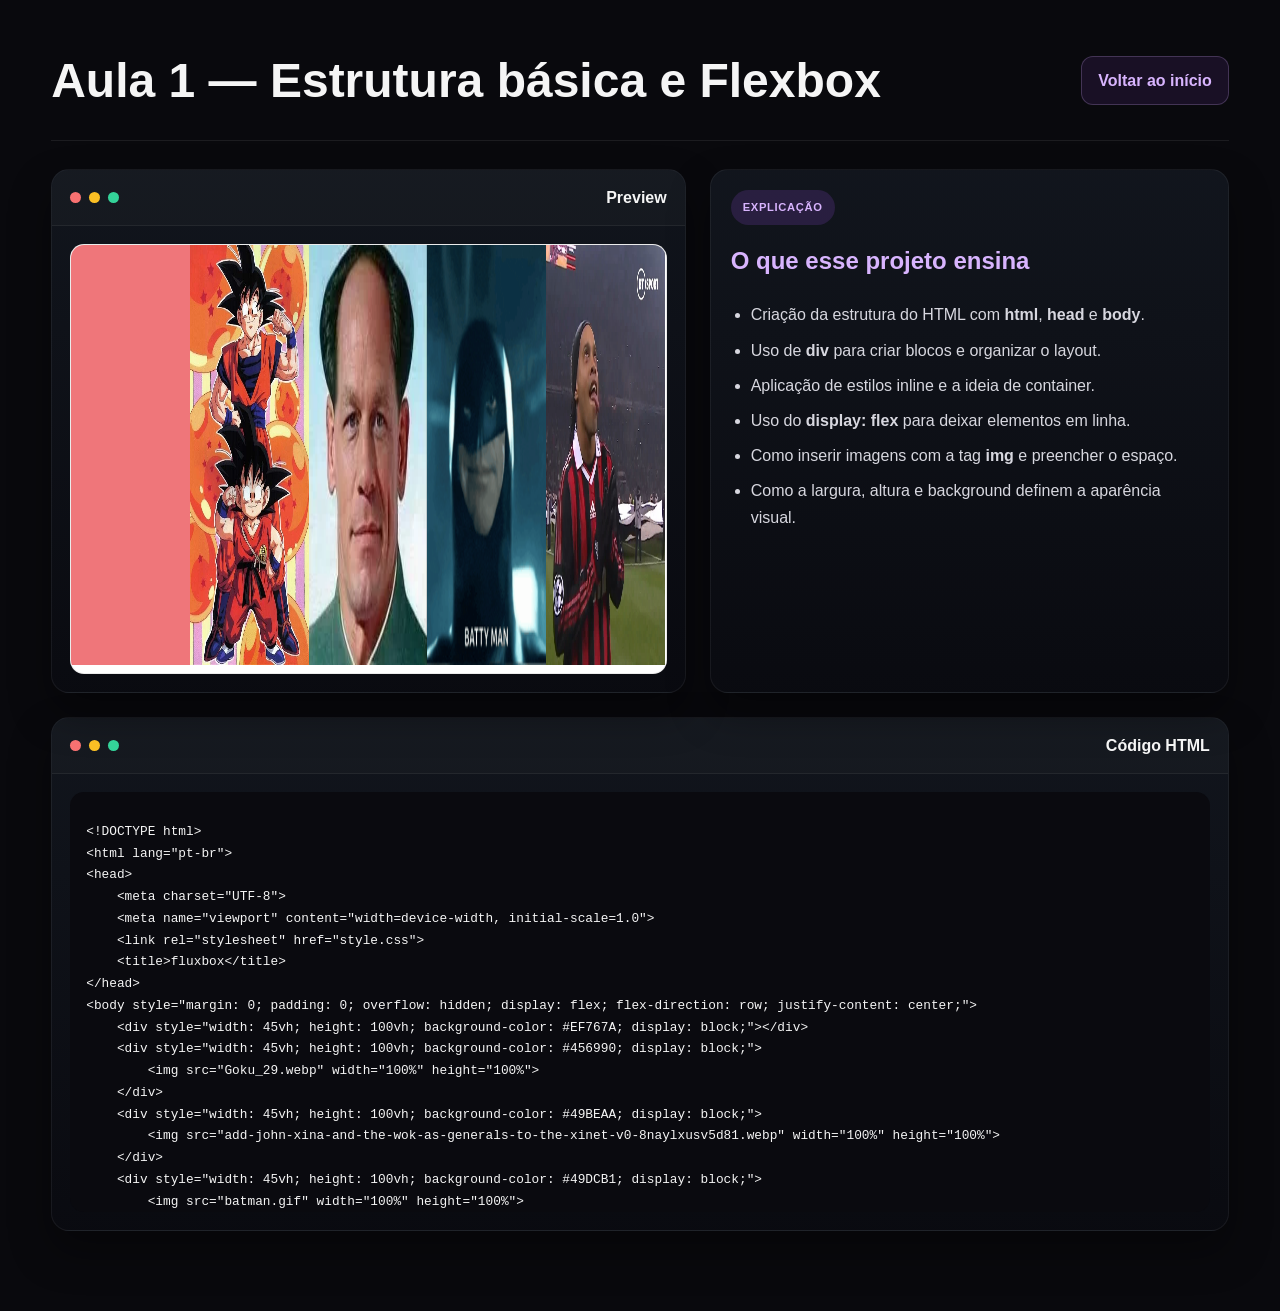
==== aula1-detalhes.html @ ebc7dfb4 "adiciona detalhes das aulas 1 e xilofone, incluindo pré-visualização e explicações" ====
<!DOCTYPE html>
<html lang="pt-br">
<head>
    <meta charset="UTF-8">
    <meta name="viewport" content="width=device-width, initial-scale=1.0">
    <title>Aula 1 - Detalhes</title>
    <link rel="stylesheet" href="style.css">
    <style>
        body {
            margin: 0;
            background: #09090d;
            color: #f5f5f5;
            font-family: Arial, Helvetica, sans-serif;
        }

        .page-shell {
            width: min(1200px, 92vw);
            margin: 40px auto 80px;
        }

        .topbar-page {
            display: flex;
            justify-content: space-between;
            align-items: center;
            gap: 20px;
            margin-bottom: 28px;
            padding-bottom: 18px;
            border-bottom: 1px solid rgba(255,255,255,0.08);
        }

        .topbar-page h1 {
            margin: 0;
            font-size: clamp(2rem, 4vw, 3rem);
        }

        .back-link {
            display: inline-block;
            padding: 10px 16px;
            border-radius: 12px;
            background: rgba(168,85,247,0.10);
            border: 1px solid rgba(216,180,254,0.22);
            color: #d8b4fe;
            text-decoration: none;
            font-weight: 700;
        }

        .content-grid {
            display: grid;
            grid-template-columns: 1.1fr 0.9fr;
            gap: 24px;
        }

        .panel {
            background: linear-gradient(180deg, rgba(18,22,30,0.96), rgba(10,11,17,0.96));
            border: 1px solid rgba(255,255,255,0.06);
            border-radius: 18px;
            box-shadow: 0 20px 40px rgba(0,0,0,0.35);
            overflow: hidden;
        }

        .panel-head {
            display: flex;
            justify-content: space-between;
            align-items: center;
            padding: 14px 18px;
            border-bottom: 1px solid rgba(255,255,255,0.06);
            background: rgba(255,255,255,0.02);
        }

        .dots span {
            display: inline-block;
            width: 11px;
            height: 11px;
            border-radius: 50%;
            margin-right: 8px;
            background: #fff;
        }

        .dots span:nth-child(1) { background: #f87171; }
        .dots span:nth-child(2) { background: #fbbf24; }
        .dots span:nth-child(3) { background: #34d399; }

        .panel-body {
            padding: 18px;
        }

        .preview-box {
            background: #ffffff;
            border-radius: 14px;
            overflow: hidden;
            border: 1px solid rgba(0,0,0,0.08);
        }

        iframe {
            width: 100%;
            height: 420px;
            border: 0;
            background: #fff;
        }

        .code-box {
            background: #0a0a0f;
            color: #f5f5f5;
            border-radius: 14px;
            padding: 16px;
            overflow: auto;
            max-height: 420px;
            font-size: 0.8rem;
            line-height: 1.7;
        }

        .explain {
            padding: 20px;
        }

        .explain h2 {
            margin-top: 0;
            color: #d8b4fe;
        }

        .explain ul {
            padding-left: 20px;
            color: #d7d7df;
        }

        .explain li + li {
            margin-top: 8px;
        }

        .small-tag {
            display: inline-block;
            padding: 8px 12px;
            border-radius: 999px;
            background: rgba(168,85,247,0.16);
            color: #d8b4fe;
            font-weight: 700;
            font-size: 0.7rem;
            text-transform: uppercase;
            letter-spacing: 0.06em;
            margin-bottom: 16px;
        }

        @media (max-width: 820px) {
            .content-grid {
                grid-template-columns: 1fr;
            }

            .topbar-page {
                flex-direction: column;
                align-items: flex-start;
            }
        }
    </style>
</head>
<body>
    <div class="page-shell">
        <div class="topbar-page">
            <h1>Aula 1 — Estrutura básica e Flexbox</h1>
            <a class="back-link" href="index.html">Voltar ao início</a>
        </div>

        <div class="content-grid">
            <section class="panel">
                <div class="panel-head">
                    <div class="dots"><span></span><span></span><span></span></div>
                    <strong>Preview</strong>
                </div>
                <div class="panel-body">
                    <div class="preview-box">
                        <iframe src="aula%20_1/index.html" title="Projeto da Aula 1 em execução"></iframe>
                    </div>
                </div>
            </section>

            <aside class="panel explain">
                <div class="small-tag">Explicação</div>
                <h2>O que esse projeto ensina</h2>
                <ul>
                    <li>Criação da estrutura do HTML com <strong>html</strong>, <strong>head</strong> e <strong>body</strong>.</li>
                    <li>Uso de <strong>div</strong> para criar blocos e organizar o layout.</li>
                    <li>Aplicação de estilos inline e a ideia de container.</li>
                    <li>Uso do <strong>display: flex</strong> para deixar elementos em linha.</li>
                    <li>Como inserir imagens com a tag <strong>img</strong> e preencher o espaço.</li>
                    <li>Como a largura, altura e background definem a aparência visual.</li>
                </ul>
            </aside>
        </div>

        <div class="panel" style="margin-top: 24px;">
            <div class="panel-head">
                <div class="dots"><span></span><span></span><span></span></div>
                <strong>Código HTML</strong>
            </div>
            <div class="panel-body">
                <div class="code-box">
<pre>&lt;!DOCTYPE html&gt;
&lt;html lang="pt-br"&gt;
&lt;head&gt;
    &lt;meta charset="UTF-8"&gt;
    &lt;meta name="viewport" content="width=device-width, initial-scale=1.0"&gt;
    &lt;link rel="stylesheet" href="style.css"&gt;
    &lt;title&gt;fluxbox&lt;/title&gt;
&lt;/head&gt;
&lt;body style="margin: 0; padding: 0; overflow: hidden; display: flex; flex-direction: row; justify-content: center;"&gt;
    &lt;div style="width: 45vh; height: 100vh; background-color: #EF767A; display: block;"&gt;&lt;/div&gt;
    &lt;div style="width: 45vh; height: 100vh; background-color: #456990; display: block;"&gt;
        &lt;img src="Goku_29.webp" width="100%" height="100%"&gt;
    &lt;/div&gt;
    &lt;div style="width: 45vh; height: 100vh; background-color: #49BEAA; display: block;"&gt;
        &lt;img src="add-john-xina-and-the-wok-as-generals-to-the-xinet-v0-8naylxusv5d81.webp" width="100%" height="100%"&gt;
    &lt;/div&gt;
    &lt;div style="width: 45vh; height: 100vh; background-color: #49DCB1; display: block;"&gt;
        &lt;img src="batman.gif" width="100%" height="100%"&gt;
    &lt;/div&gt;
    &lt;div style="width: 45vh; height: 100vh; background-color: #EEB868; display: block;"&gt;
        &lt;img src="EoFkS7EWEAQLBzD.jpg" width="100%" height="100%"&gt;
    &lt;/div&gt;
&lt;/body&gt;
&lt;/html&gt;</pre>
                </div>
            </div>
        </div>
    </div>
</body>
</html>
---- style.css ----
/*
    Arquivo de estilo principal do projeto.
    Este CSS organiza a página inicial do curso de HTML e CSS.
    O tema foi pensado em tons cybertech: roxo, preto e branco.

    Estrutura do arquivo:
    1. variáveis de cor
    2. reset geral
    3. layout do cabeçalho/hero
    4. cards de aulas e projetos
    5. mini visuais ilustrativos
    6. glossário de elementos
    7. timeline de slides
    8. responsividade
*/

:root {
    --bg: #07070b;
    --bg-2: #12121a;
    --panel: rgba(22, 22, 33, 0.9);
    --panel-strong: #181826;
    --primary: #a855f7;
    --secondary: #d8b4fe;
    --accent: #f5f5f5;
    --text: #f4f4f5;
    --muted: #c9c7d2;
    --line: rgba(255,255,255,0.08);
    --shadow: 0 20px 40px rgba(0,0,0,0.45);
    --glow: 0 0 25px rgba(168, 85, 247, 0.45);
}

* {
    box-sizing: border-box;
}

html {
    scroll-behavior: smooth;
}

body {
    margin: 0;
    font-family: Arial, Helvetica, sans-serif;
    background:
        radial-gradient(circle at top left, rgba(168,85,247,0.18), transparent 30%),
        radial-gradient(circle at bottom right, rgba(255,255,255,0.08), transparent 25%),
        linear-gradient(135deg, var(--bg), var(--bg-2));
    color: var(--text);
    line-height: 1.7;
}

a {
    color: inherit;
    text-decoration: none;
}

.container {
    width: min(1200px, 90vw);
    margin: 0 auto;
}

.hero {
    padding: 30px 0 40px;
    background: radial-gradient(circle at top left, rgba(168,85,247,0.15), transparent 35%),
                radial-gradient(circle at bottom right, rgba(255,255,255,0.06), transparent 28%);
}

.topbar {
    display: flex;
    justify-content: space-between;
    align-items: center;
    gap: 20px;
    padding: 12px 0 32px;
}

.brand {
    font-size: 1.05rem;
    font-weight: 700;
    letter-spacing: 0.08em;
    text-transform: uppercase;
    color: var(--secondary);
}

.nav {
    display: flex;
    gap: 18px;
    flex-wrap: wrap;
    font-size: 0.95rem;
    color: var(--muted);
}

.nav a {
    padding: 8px 12px;
    border-radius: 999px;
    transition: 0.25s ease;
}

.nav a:hover {
    background: rgba(255,255,255,0.04);
    color: #fff;
}

.hero-content {
    display: grid;
    grid-template-columns: 1.2fr 0.8fr;
    gap: 28px;
    align-items: center;
    padding: 20px 0 30px;
}

.hero h1 {
    font-size: clamp(2.4rem, 5vw, 4.4rem);
    line-height: 1.05;
    margin: 0 0 18px;
}

.highlight {
    color: var(--secondary);
    text-shadow: var(--glow);
}

.hero p {
    margin: 0 0 22px;
    font-size: 1.05rem;
    color: var(--muted);
    max-width: 650px;
}

.cta-row {
    display: flex;
    flex-wrap: wrap;
    gap: 16px;
    margin-top: 14px;
}

.btn {
    display: inline-flex;
    align-items: center;
    justify-content: center;
    padding: 14px 22px;
    border-radius: 14px;
    font-weight: 700;
    transition: transform 0.2s ease, box-shadow 0.2s ease;
}

.btn:hover {
    transform: translateY(-2px);
}

.btn-primary {
    background: linear-gradient(135deg, var(--primary), #8b5cf6);
    color: #120c1c;
    box-shadow: 0 14px 30px rgba(168,85,247,0.35);
}

.btn-secondary {
    background: rgba(255,255,255,0.04);
    border: 1px solid var(--line);
    color: var(--text);
}

.hero-card {
    background: rgba(255,255,255,0.025);
    border: 1px solid var(--line);
    border-radius: 22px;
    padding: 22px;
    box-shadow: var(--shadow);
    backdrop-filter: blur(10px);
}

.mini-stat {
    display: flex;
    align-items: center;
    justify-content: space-between;
    gap: 16px;
    padding: 14px 0;
    border-bottom: 1px solid var(--line);
}

.mini-stat:last-child {
    border-bottom: none;
}

.mini-stat strong {
    font-size: 1.6rem;
    color: var(--secondary);
}

.section {
    padding: 80px 0;
}

.section-title {
    font-size: clamp(2rem, 3vw, 2.8rem);
    margin: 0 0 12px;
}

.section-sub {
    color: var(--muted);
    margin: 0 0 30px;
    max-width: 700px;
}

.grid {
    display: grid;
    grid-template-columns: repeat(auto-fit, minmax(260px, 1fr));
    gap: 24px;
}

.card {
    background: linear-gradient(180deg, rgba(24,24,38,0.95), rgba(13,13,18,0.95));
    border: 1px solid var(--line);
    border-radius: 18px;
    padding: 22px;
    box-shadow: var(--shadow);
}

.card-visual {
    position: relative;
    overflow: hidden;
    height: 160px;
    border-radius: 14px;
    margin-bottom: 18px;
    border: 1px solid rgba(255,255,255,0.06);
    background: linear-gradient(135deg, rgba(168,85,247,0.28), rgba(255,255,255,0.04));
}

.code-window {
    display: flex;
    gap: 8px;
    padding: 14px 16px;
    border-bottom: 1px solid rgba(255,255,255,0.06);
}

.code-window span {
    width: 10px;
    height: 10px;
    border-radius: 50%;
    display: block;
    background: #ffffff;
    opacity: 0.8;
}

.layout-demo {
    display: flex;
    align-items: end;
    gap: 14px;
    height: calc(100% - 42px);
    padding: 18px 16px;
}

.layout-demo div {
    flex: 1;
    border-radius: 10px 10px 0 0;
    background: linear-gradient(180deg, #f5f5f5, #a855f7);
    box-shadow: inset 0 0 18px rgba(255,255,255,0.18);
}

.layout-demo-row div:nth-child(1) { height: 45%; }
.layout-demo-row div:nth-child(2) { height: 68%; }
.layout-demo-row div:nth-child(3) { height: 84%; }

.visual-audio {
    background: linear-gradient(135deg, rgba(168,85,247,0.24), rgba(255,255,255,0.06));
    display: flex;
    flex-direction: column;
    justify-content: center;
    padding: 18px;
    gap: 16px;
}

.player-panel {
    display: flex;
    align-items: center;
    gap: 10px;
    background: rgba(9,9,12,0.6);
    border: 1px solid rgba(255,255,255,0.08);
    border-radius: 14px;
    padding: 12px 14px;
}

.btn-circle {
    width: 22px;
    height: 22px;
    border-radius: 50%;
    background: linear-gradient(135deg, #ffffff, #d8b4fe);
    display: inline-block;
}

.bar {
    display: inline-block;
    border-radius: 999px;
    background: linear-gradient(180deg, #d8b4fe, #ffffff);
}

.bar-1 { width: 12px; height: 26px; }
.bar-2 { width: 12px; height: 18px; }
.bar-3 { width: 12px; height: 30px; }

.keypad {
    display: flex;
    gap: 10px;
}

.keypad span {
    flex: 1;
    background: rgba(255,255,255,0.08);
    border: 1px solid rgba(255,255,255,0.1);
    border-radius: 10px;
    display: flex;
    align-items: center;
    justify-content: center;
    height: 42px;
    font-weight: 700;
    color: #fff;
}

.visual-gallery {
    background: linear-gradient(135deg, rgba(168,85,247,0.22), rgba(255,255,255,0.04));
    display: flex;
    align-items: center;
    justify-content: center;
    padding: 14px;
}

.image-strip {
    display: flex;
    gap: 10px;
    width: 100%;
    height: 100%;
    align-items: end;
}

.img-box {
    display: block;
    flex: 1;
    border-radius: 12px;
    border: 1px solid rgba(255,255,255,0.08);
    box-shadow: inset 0 0 25px rgba(255,255,255,0.08);
}

.img-one { background: linear-gradient(135deg, #f5f5f5, #a855f7); height: 68%; }
.img-two { background: linear-gradient(135deg, #d8b4fe, #1f1f2a); height: 82%; }
.img-three { background: linear-gradient(135deg, #ffffff, #a855f7); height: 58%; }
.img-four { background: linear-gradient(135deg, #d8b4fe, #f5f5f5); height: 90%; }

.visual-xylophone {
    background: linear-gradient(135deg, rgba(255,255,255,0.09), rgba(168,85,247,0.22));
    display: flex;
    align-items: end;
    justify-content: center;
    padding: 18px 12px;
}

.xylophone-bars {
    display: flex;
    align-items: end;
    justify-content: center;
    gap: 8px;
    width: 100%;
    height: 100%;
}

.xylophone-bars span {
    display: block;
    flex: 1;
    border-radius: 12px 12px 0 0;
    background: linear-gradient(180deg, #f5f5f5, #a855f7);
    box-shadow: 0 0 15px rgba(168,85,247,0.35);
}

.xylophone-bars span:nth-child(1) { height: 40%; }
.xylophone-bars span:nth-child(2) { height: 52%; }
.xylophone-bars span:nth-child(3) { height: 63%; }
.xylophone-bars span:nth-child(4) { height: 74%; }
.xylophone-bars span:nth-child(5) { height: 58%; }
.xylophone-bars span:nth-child(6) { height: 78%; }
.xylophone-bars span:nth-child(7) { height: 88%; }

.tag {
    display: inline-block;
    padding: 6px 12px;
    border-radius: 999px;
    font-size: 0.76rem;
    font-weight: 700;
    letter-spacing: 0.04em;
    text-transform: uppercase;
    background: rgba(168,85,247,0.18);
    color: var(--secondary);
    margin-bottom: 14px;
}

.card h3 {
    margin: 0 0 12px;
    font-size: 1.5rem;
}

.card p {
    margin: 0 0 16px;
    color: var(--muted);
}

.card ul {
    padding-left: 18px;
    margin: 0;
    color: var(--text);
}

.card li + li {
    margin-top: 6px;
}

.card-actions {
    display: flex;
    flex-wrap: wrap;
    gap: 12px;
    margin-top: 18px;
}

.project-link {
    display: inline-block;
    padding: 10px 14px;
    border-radius: 10px;
    background: rgba(168,85,247,0.12);
    border: 1px solid rgba(216,180,254,0.25);
    color: var(--secondary);
    font-weight: 700;
}

.project-link.secondary {
    background: rgba(255,255,255,0.04);
    border-color: rgba(255,255,255,0.1);
    color: var(--text);
}

.glossary {
    display: grid;
    grid-template-columns: repeat(auto-fit, minmax(220px, 1fr));
    gap: 18px;
}

.glossary-item {
    background: rgba(255,255,255,0.02);
    border: 1px solid var(--line);
    border-radius: 14px;
    padding: 18px;
}

.glossary-item strong {
    display: block;
    color: var(--secondary);
    margin-bottom: 10px;
    font-size: 1.08rem;
}

.timeline {
    display: grid;
    gap: 20px;
    margin-top: 12px;
}

.timeline-item {
    display: grid;
    grid-template-columns: 90px 1fr;
    gap: 18px;
    align-items: start;
    background: rgba(255,255,255,0.02);
    border: 1px solid var(--line);
    border-radius: 16px;
    padding: 16px 18px;
}

.timeline-item span {
    display: inline-flex;
    align-items: center;
    justify-content: center;
    background: rgba(168,85,247,0.12);
    border: 1px solid rgba(216,180,254,0.25);
    color: var(--secondary);
    border-radius: 12px;
    padding: 8px 10px;
    font-weight: 700;
}

.timeline-item h4 {
    margin: 0 0 8px;
}

.demo-grid {
    display: grid;
    grid-template-columns: repeat(auto-fit, minmax(320px, 1fr));
    gap: 26px;
}

.demo-card {
    background: linear-gradient(180deg, rgba(18,24,32,0.95), rgba(10,11,17,0.96));
    border: 1px solid var(--line);
    border-radius: 22px;
    padding: 18px;
    box-shadow: var(--shadow);
}

.demo-topbar {
    display: flex;
    justify-content: space-between;
    align-items: center;
    gap: 10px;
    margin-bottom: 14px;
}

.demo-topbar strong {
    color: var(--text);
    font-size: 1rem;
}

.demo-controls {
    display: flex;
    gap: 10px;
    margin-bottom: 14px;
}

.tab-btn {
    flex: 1;
    border: 1px solid var(--line);
    background: rgba(255,255,255,0.02);
    color: var(--muted);
    border-radius: 10px;
    padding: 10px 14px;
    font-weight: 700;
    cursor: pointer;
    transition: 0.2s ease;
}

.tab-btn.active {
    background: linear-gradient(135deg, var(--primary), #8b5cf6);
    color: #120c1c;
    border-color: transparent;
}

.demo-panel {
    display: none;
    width: 100%;
    min-height: 300px;
    background: rgba(0,0,0,0.18);
    border: 1px solid var(--line);
    border-radius: 16px;
    overflow: hidden;
}

.demo-panel.active {
    display: block;
}

.demo-panel iframe {
    width: 100%;
    height: 380px;
    border: 0;
    background: #fff;
}

.demo-panel pre {
    margin: 0;
    padding: 16px;
    background: #0a0a10;
    color: #f5f5f5;
    overflow: auto;
    font-size: 0.82rem;
    line-height: 1.6;
    max-height: 380px;
}

.demo-actions {
    margin-top: 16px;
}

footer {
    padding: 28px 0 60px;
    color: var(--muted);
    text-align: center;
    border-top: 1px solid var(--line);
}

@media (max-width: 760px) {
    .hero-content {
        grid-template-columns: 1fr;
    }

    .topbar {
        flex-direction: column;
        align-items: flex-start;
    }

    .timeline-item {
        grid-template-columns: 1fr;
    }

    .demo-panel iframe {
        height: 300px;
    }
}
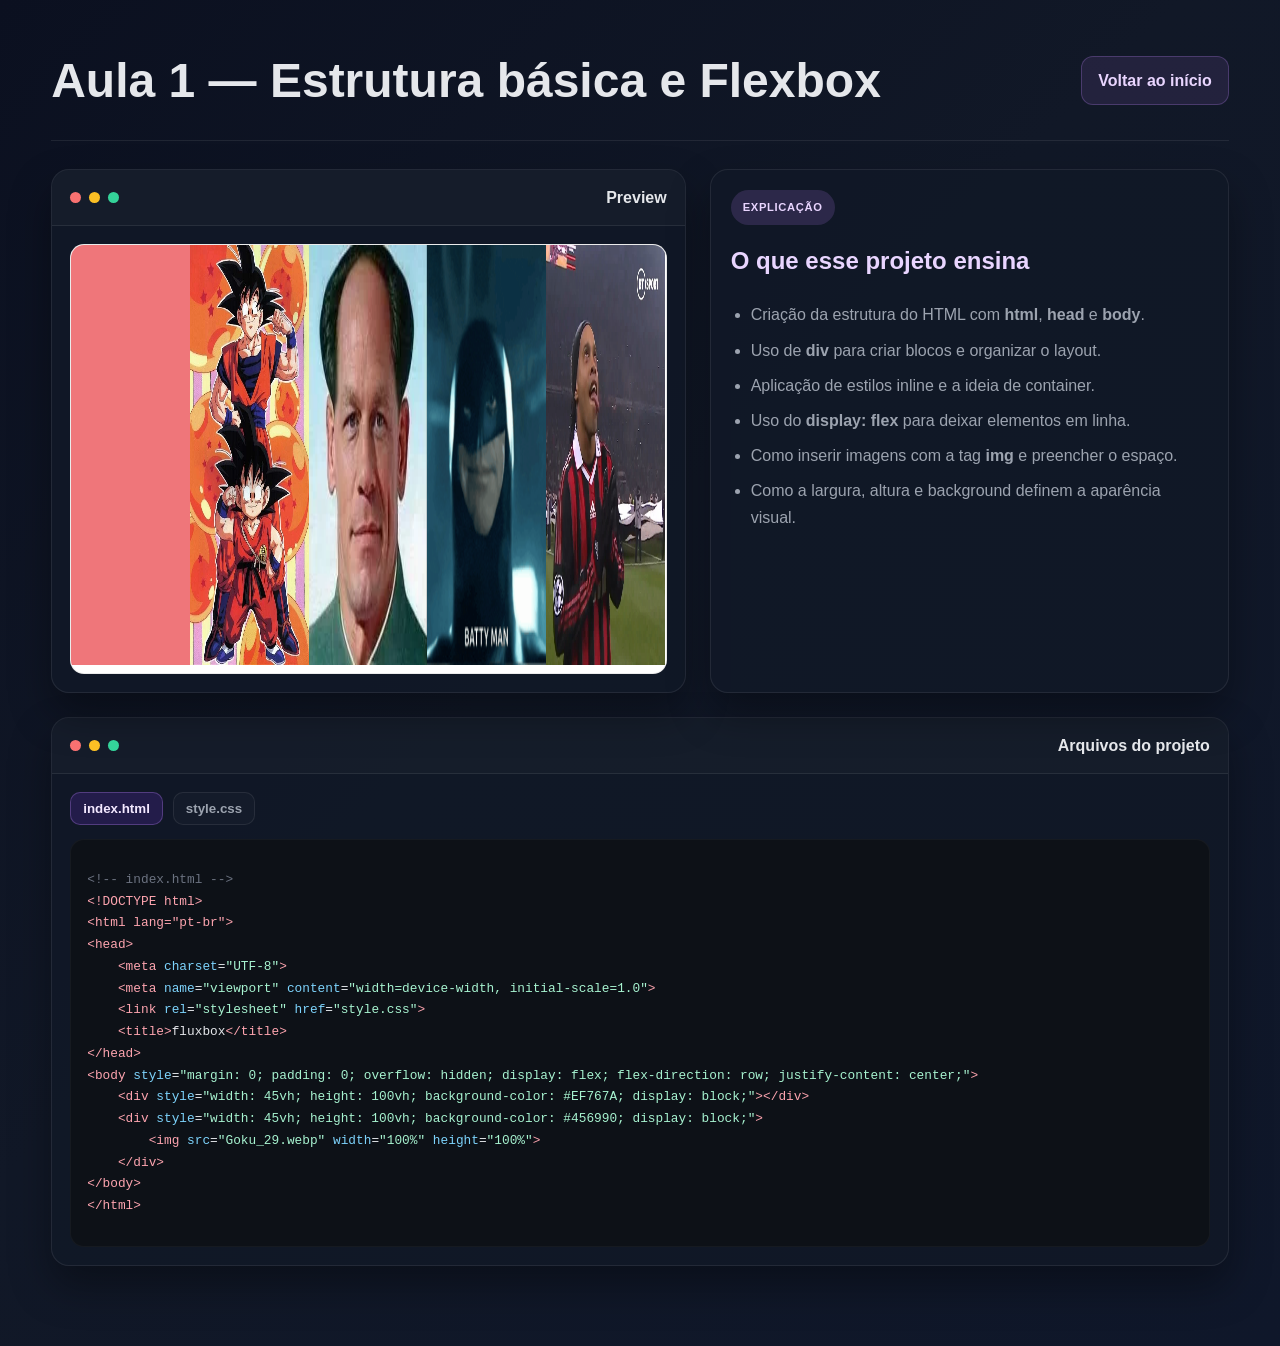
==== commit f9e5ed5f: "adiciona melhorias de estilo e estrutura nas páginas de detalhes das aulas" ====
--- a/aula1-detalhes.html
+++ b/aula1-detalhes.html
@@ -6,10 +6,26 @@
     <title>Aula 1 - Detalhes</title>
     <link rel="stylesheet" href="style.css">
     <style>
+        :root {
+            --bg: #0b1020;
+            --panel: #111827;
+            --panel-2: #1f2937;
+            --line: rgba(255,255,255,0.08);
+            --text: #e5e7eb;
+            --muted: #9ca3af;
+            --purple: #c084fc;
+            --blue: #7dd3fc;
+            --green: #34d399;
+            --yellow: #fbbf24;
+            --red: #f87171;
+        }
+
+        * { box-sizing: border-box; }
+
         body {
             margin: 0;
-            background: #09090d;
-            color: #f5f5f5;
+            background: linear-gradient(135deg, #0b1020, #111827 45%, #0f172a);
+            color: var(--text);
             font-family: Arial, Helvetica, sans-serif;
         }
 
@@ -25,7 +41,7 @@
             gap: 20px;
             margin-bottom: 28px;
             padding-bottom: 18px;
-            border-bottom: 1px solid rgba(255,255,255,0.08);
+            border-bottom: 1px solid var(--line);
         }
 
         .topbar-page h1 {
@@ -37,9 +53,9 @@
             display: inline-block;
             padding: 10px 16px;
             border-radius: 12px;
-            background: rgba(168,85,247,0.10);
-            border: 1px solid rgba(216,180,254,0.22);
-            color: #d8b4fe;
+            background: rgba(192,132,252,0.10);
+            border: 1px solid rgba(192,132,252,0.25);
+            color: #e9d5ff;
             text-decoration: none;
             font-weight: 700;
         }
@@ -51,8 +67,8 @@
         }
 
         .panel {
-            background: linear-gradient(180deg, rgba(18,22,30,0.96), rgba(10,11,17,0.96));
-            border: 1px solid rgba(255,255,255,0.06);
+            background: rgba(17, 24, 39, 0.96);
+            border: 1px solid var(--line);
             border-radius: 18px;
             box-shadow: 0 20px 40px rgba(0,0,0,0.35);
             overflow: hidden;
@@ -63,7 +79,7 @@
             justify-content: space-between;
             align-items: center;
             padding: 14px 18px;
-            border-bottom: 1px solid rgba(255,255,255,0.06);
+            border-bottom: 1px solid var(--line);
             background: rgba(255,255,255,0.02);
         }
 
@@ -76,9 +92,9 @@
             background: #fff;
         }
 
-        .dots span:nth-child(1) { background: #f87171; }
-        .dots span:nth-child(2) { background: #fbbf24; }
-        .dots span:nth-child(3) { background: #34d399; }
+        .dots span:nth-child(1) { background: var(--red); }
+        .dots span:nth-child(2) { background: var(--yellow); }
+        .dots span:nth-child(3) { background: var(--green); }
 
         .panel-body {
             padding: 18px;
@@ -98,57 +114,79 @@
             background: #fff;
         }
 
+        .explain {
+            padding: 20px;
+        }
+
+        .explain h2 {
+            margin-top: 0;
+            color: #e9d5ff;
+        }
+
+        .explain ul {
+            padding-left: 20px;
+            color: var(--muted);
+        }
+
+        .explain li + li {
+            margin-top: 8px;
+        }
+
+        .small-tag {
+            display: inline-block;
+            padding: 8px 12px;
+            border-radius: 999px;
+            background: rgba(192,132,252,0.16);
+            color: #e9d5ff;
+            font-weight: 700;
+            font-size: 0.7rem;
+            text-transform: uppercase;
+            letter-spacing: 0.06em;
+            margin-bottom: 16px;
+        }
+
+        .code-tabs {
+            display: flex;
+            gap: 10px;
+            margin-bottom: 14px;
+        }
+
+        .code-tab {
+            background: rgba(255,255,255,0.02);
+            border: 1px solid var(--line);
+            color: var(--muted);
+            border-radius: 10px;
+            padding: 8px 12px;
+            font-weight: 700;
+        }
+
+        .code-tab.active {
+            background: rgba(124,58,237,0.18);
+            color: #f3e8ff;
+            border-color: rgba(192,132,252,0.3);
+        }
+
         .code-box {
-            background: #0a0a0f;
-            color: #f5f5f5;
+            background: #0d1117;
+            color: #e5e7eb;
             border-radius: 14px;
             padding: 16px;
             overflow: auto;
             max-height: 420px;
             font-size: 0.8rem;
             line-height: 1.7;
-        }
-
-        .explain {
-            padding: 20px;
-        }
-
-        .explain h2 {
-            margin-top: 0;
-            color: #d8b4fe;
-        }
-
-        .explain ul {
-            padding-left: 20px;
-            color: #d7d7df;
-        }
-
-        .explain li + li {
-            margin-top: 8px;
-        }
-
-        .small-tag {
-            display: inline-block;
-            padding: 8px 12px;
-            border-radius: 999px;
-            background: rgba(168,85,247,0.16);
-            color: #d8b4fe;
-            font-weight: 700;
-            font-size: 0.7rem;
-            text-transform: uppercase;
-            letter-spacing: 0.06em;
-            margin-bottom: 16px;
-        }
+            border: 1px solid rgba(255,255,255,0.04);
+        }
+
+        .token-tag { color: #fda4af; }
+        .token-attr { color: #7dd3fc; }
+        .token-value { color: #a7f3d0; }
+        .token-keyword { color: #c084fc; }
+        .token-comment { color: #6b7280; }
 
         @media (max-width: 820px) {
-            .content-grid {
-                grid-template-columns: 1fr;
-            }
-
-            .topbar-page {
-                flex-direction: column;
-                align-items: flex-start;
-            }
+            .content-grid { grid-template-columns: 1fr; }
+            .topbar-page { flex-direction: column; align-items: flex-start; }
         }
     </style>
 </head>
@@ -189,34 +227,31 @@
         <div class="panel" style="margin-top: 24px;">
             <div class="panel-head">
                 <div class="dots"><span></span><span></span><span></span></div>
-                <strong>Código HTML</strong>
+                <strong>Arquivos do projeto</strong>
             </div>
             <div class="panel-body">
+                <div class="code-tabs">
+                    <button class="code-tab active">index.html</button>
+                    <button class="code-tab">style.css</button>
+                </div>
                 <div class="code-box">
-<pre>&lt;!DOCTYPE html&gt;
-&lt;html lang="pt-br"&gt;
-&lt;head&gt;
-    &lt;meta charset="UTF-8"&gt;
-    &lt;meta name="viewport" content="width=device-width, initial-scale=1.0"&gt;
-    &lt;link rel="stylesheet" href="style.css"&gt;
-    &lt;title&gt;fluxbox&lt;/title&gt;
-&lt;/head&gt;
-&lt;body style="margin: 0; padding: 0; overflow: hidden; display: flex; flex-direction: row; justify-content: center;"&gt;
-    &lt;div style="width: 45vh; height: 100vh; background-color: #EF767A; display: block;"&gt;&lt;/div&gt;
-    &lt;div style="width: 45vh; height: 100vh; background-color: #456990; display: block;"&gt;
-        &lt;img src="Goku_29.webp" width="100%" height="100%"&gt;
-    &lt;/div&gt;
-    &lt;div style="width: 45vh; height: 100vh; background-color: #49BEAA; display: block;"&gt;
-        &lt;img src="add-john-xina-and-the-wok-as-generals-to-the-xinet-v0-8naylxusv5d81.webp" width="100%" height="100%"&gt;
-    &lt;/div&gt;
-    &lt;div style="width: 45vh; height: 100vh; background-color: #49DCB1; display: block;"&gt;
-        &lt;img src="batman.gif" width="100%" height="100%"&gt;
-    &lt;/div&gt;
-    &lt;div style="width: 45vh; height: 100vh; background-color: #EEB868; display: block;"&gt;
-        &lt;img src="EoFkS7EWEAQLBzD.jpg" width="100%" height="100%"&gt;
-    &lt;/div&gt;
-&lt;/body&gt;
-&lt;/html&gt;</pre>
+<pre><span class="token-comment">&lt;!-- index.html --&gt;</span>
+<span class="token-tag">&lt;!DOCTYPE html&gt;</span>
+<span class="token-tag">&lt;html lang="pt-br"&gt;</span>
+<span class="token-tag">&lt;head&gt;</span>
+    <span class="token-tag">&lt;meta</span> <span class="token-attr">charset</span>=<span class="token-value">"UTF-8"</span><span class="token-tag">&gt;</span>
+    <span class="token-tag">&lt;meta</span> <span class="token-attr">name</span>=<span class="token-value">"viewport"</span> <span class="token-attr">content</span>=<span class="token-value">"width=device-width, initial-scale=1.0"</span><span class="token-tag">&gt;</span>
+    <span class="token-tag">&lt;link</span> <span class="token-attr">rel</span>=<span class="token-value">"stylesheet"</span> <span class="token-attr">href</span>=<span class="token-value">"style.css"</span><span class="token-tag">&gt;</span>
+    <span class="token-tag">&lt;title&gt;</span>fluxbox<span class="token-tag">&lt;/title&gt;</span>
+<span class="token-tag">&lt;/head&gt;</span>
+<span class="token-tag">&lt;body</span> <span class="token-attr">style</span>=<span class="token-value">"margin: 0; padding: 0; overflow: hidden; display: flex; flex-direction: row; justify-content: center;"</span><span class="token-tag">&gt;</span>
+    <span class="token-tag">&lt;div</span> <span class="token-attr">style</span>=<span class="token-value">"width: 45vh; height: 100vh; background-color: #EF767A; display: block;"</span><span class="token-tag">&gt;&lt;/div&gt;</span>
+    <span class="token-tag">&lt;div</span> <span class="token-attr">style</span>=<span class="token-value">"width: 45vh; height: 100vh; background-color: #456990; display: block;"</span><span class="token-tag">&gt;</span>
+        <span class="token-tag">&lt;img</span> <span class="token-attr">src</span>=<span class="token-value">"Goku_29.webp"</span> <span class="token-attr">width</span>=<span class="token-value">"100%"</span> <span class="token-attr">height</span>=<span class="token-value">"100%"</span><span class="token-tag">&gt;</span>
+    <span class="token-tag">&lt;/div&gt;</span>
+<span class="token-tag">&lt;/body&gt;</span>
+<span class="token-tag">&lt;/html&gt;</span>
+</pre>
                 </div>
             </div>
         </div>
